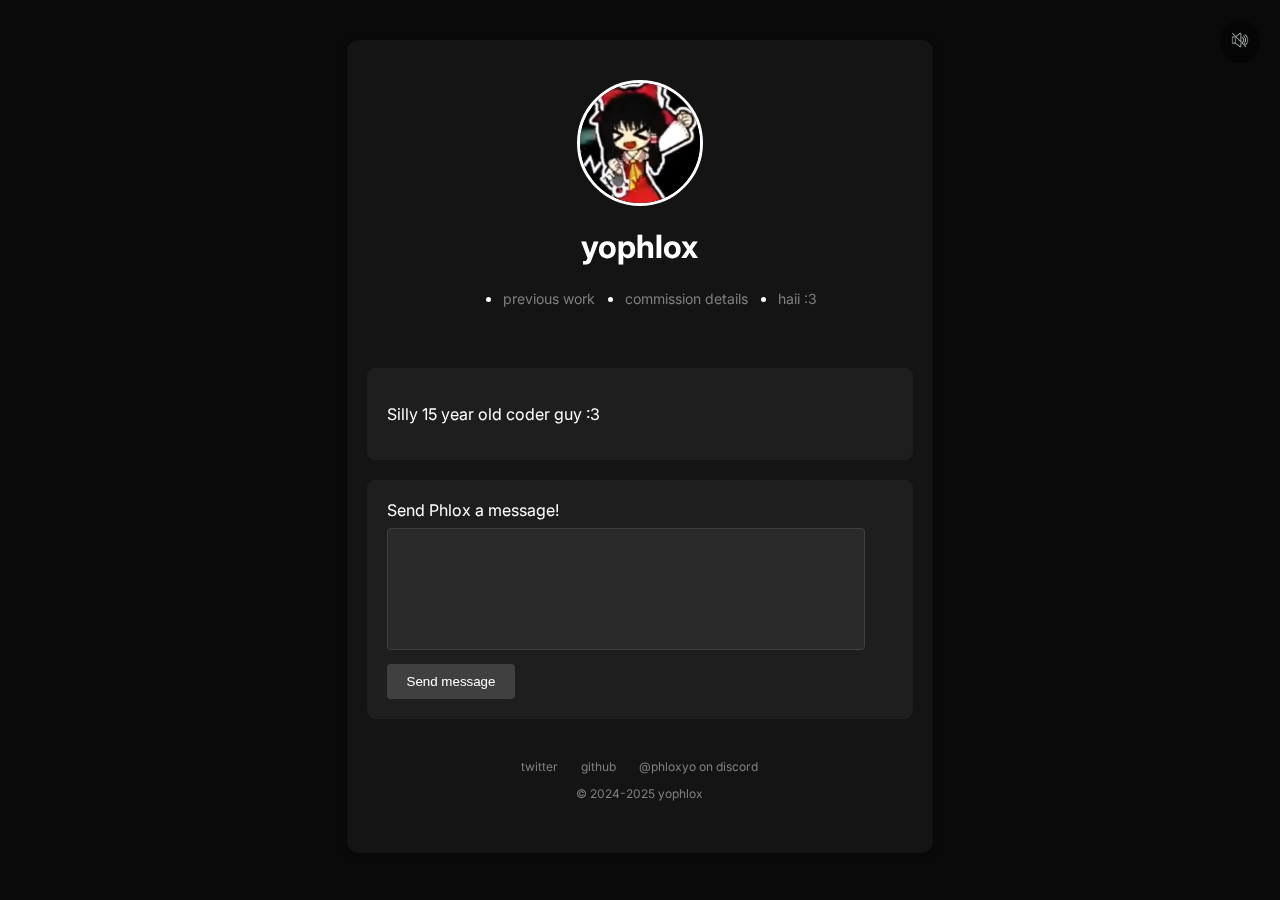
==== index.html @ 4f21f47d "yeah!" ====
<!DOCTYPE html>
<html lang="en">
<head>
    <meta charset="UTF-8">
    <meta name="viewport" content="width=device-width, initial-scale=1.0">
    <title>@yophlox</title>
    <link rel="icon" type="image/png" href="data/favicon.jpg">
    <link rel="stylesheet" href="styles.css">
    <link href="https://fonts.googleapis.com/css2?family=Inter:wght@400;600&display=swap" rel="stylesheet">
</head>
<body>
    <button id="muteButton" class="mute-button">
        <img src="data/mute.png" alt="Mute/Unmute">
    </button>
    <video autoplay loop playsinline class="bg-video">
        <source src="data/fukkireta.mp4" type="video/mp4">
    </video>
    <div class="container">
        <header>
            <img src="data/pfp.jpg" alt="Profile Picture" class="profile-pic">
            <h1>yophlox</h1>
            <nav>
                <ul>
                    <li><a href="data/work.html">previous work</a></li>
                    <li><a href="data/commissions.html">commission details</a></li>
                    <li><a href="#contact">haii :3</a></li>
                </ul>
            </nav>
        </header>

        <div class="content-card">
            <p>Silly 15 year old coder guy :3</p>
        </div>

        <div class="content-card" id="contact">
            <form id="contact-form">
                <label for="message">Send Phlox a message!</label>
                <textarea id="message" name="message" required></textarea>
                <button type="submit">Send message</button>
            </form>
        </div>

        <footer>
            <div class="social-media">
                <a href="https://twitter.com/yophlox">twitter</a>
                <a href="https://github.com/yophlox">github</a>
                <a href="https://discord.com/users/991532578643390564">@phloxyo on discord</a>
            </div>
            <p>© 2024-2025 yophlox</p>
        </footer>
    </div>
    <script src="site.js"></script>
</body>
</html>
---- styles.css ----
body {
    font-family: 'Inter', sans-serif;
    margin: 0;
    padding: 0;
    background-color: #0a0a0a;
    color: #ffffff;
    display: flex;
    flex-direction: column;
    min-height: 100vh;
    position: relative;
    overflow-x: hidden;
}

.bg-video {
    position: fixed;
    right: 0;
    bottom: 0;
    min-width: 100%;
    min-height: 100%;
    width: auto;
    height: auto;
    z-index: -1;
    filter: blur(10px) brightness(0.3);
    object-fit: cover;
}

.container {
    max-width: 800px;
    margin: 40px auto;
    padding: 20px;
    background-color: rgba(22, 22, 22, 0.8);
    border-radius: 12px;
    box-shadow: 0 4px 6px rgba(0, 0, 0, 0.2);
    backdrop-filter: blur(5px);
}

header {
    text-align: center;
    padding: 20px;
    background-color: transparent;
    box-shadow: none;
}

nav ul {
    display: flex;
    justify-content: center;
    gap: 30px;
    margin: 20px 0;
}

nav ul li a {
    color: #808080;
    text-decoration: none;
    font-size: 14px;
    transition: color 0.2s;
}

nav ul li a:hover {
    color: #ffffff;
}

.content-card {
    background-color: #1e1e1e;
    border-radius: 8px;
    padding: 20px;
    margin: 20px 0;
    transition: transform 0.2s, box-shadow 0.2s;
}

.content-card:hover {
    transform: translateY(-2px);
    box-shadow: 0 4px 12px rgba(0, 0, 0, 0.3);
}

.content-card h2 {
    color: #ffffff;
    margin-top: 0;
    font-size: 1.4em;
    border-bottom: 1px solid #404040;
    padding-bottom: 10px;
}

.content-card h3 {
    color: #808080;
    font-size: 1.2em;
    margin-top: 20px;
    margin-bottom: 10px;
}

.content-card ul {
    list-style: none;
    padding: 0;
}

.content-card ul li {
    margin: 12px 0;
    color: #ffffff;
    padding-left: 20px;
    position: relative;
}

.content-card ul li:before {
    content: "•";
    position: absolute;
    left: 0;
    color: #808080;
}

.content-card ul li a {
    color: #808080;
    text-decoration: none;
    transition: color 0.2s;
}

.content-card ul li a:hover {
    color: #ffffff;
}

footer {
    position: static;
    padding: 20px;
    text-align: center;
    background-color: transparent;
    color: #808080;
    font-size: 12px;
    box-shadow: none;
}

.social-media a {
    color: #808080;
    text-decoration: none;
    margin: 0 10px;
    font-size: 12px;
}

social-media a:hover {
    color: #ffffff;
}

.profile-pic {
    width: 120px;
    height: 120px;
    border-radius: 50%;
    margin: 0 auto 20px;
    display: block;
    object-fit: cover;
    border: 3px solid #ffffff;
}

.mute-button {
    position: fixed;
    top: 20px;
    right: 20px;
    background: none;
    border: none;
    cursor: pointer;
    z-index: 1000;
    padding: 8px;
    border-radius: 50%;
    background-color: rgba(0, 0, 0, 0.5);
    transition: background-color 0.2s;
}

.mute-button:hover {
    background-color: rgba(0, 0, 0, 0.8);
}

.mute-button img {
    width: 24px;
    height: 24px;
    filter: invert(1);
}

#contact-form textarea {
    width: 90%;
    min-height: 100px;
    background: #2a2a2a;
    border: 1px solid #404040;
    border-radius: 4px;
    color: #ffffff;
    padding: 10px;
    margin-top: 8px;
    resize: none;
}

#contact-form button {
    background: #404040;
    color: #ffffff;
    border: none;
    padding: 10px 20px;
    border-radius: 4px;
    margin-top: 10px;
    cursor: pointer;
    transition: background 0.2s;
}

#contact-form button:hover {
    background: #505050;
}
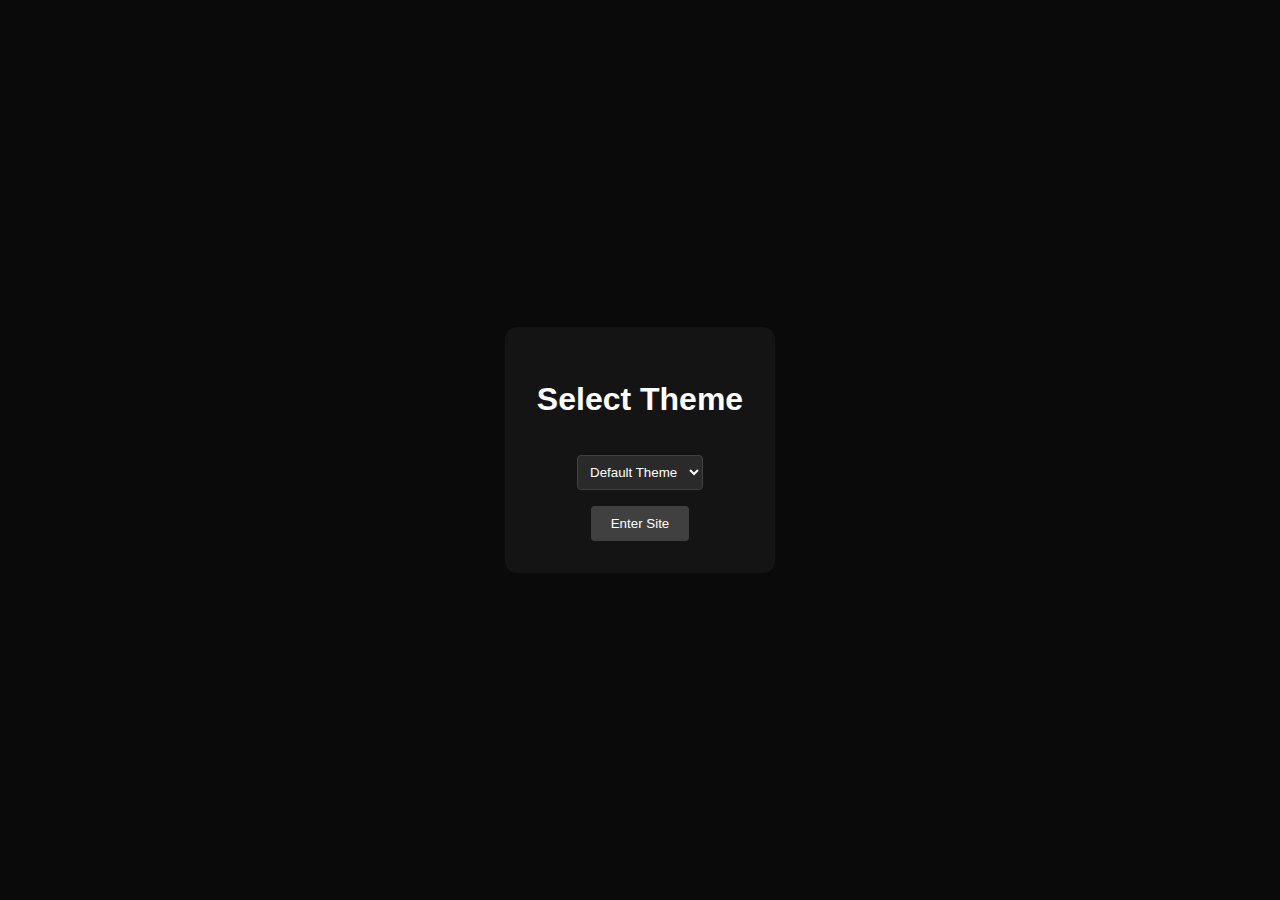
==== commit 58b70d83: "2000s theme I think" ====
--- a/index.html
+++ b/index.html
@@ -3,52 +3,62 @@
 <head>
     <meta charset="UTF-8">
     <meta name="viewport" content="width=device-width, initial-scale=1.0">
-    <title>@yophlox</title>
-    <link rel="icon" type="image/png" href="data/favicon.jpg">
-    <link rel="stylesheet" href="styles.css">
-    <link href="https://fonts.googleapis.com/css2?family=Inter:wght@400;600&display=swap" rel="stylesheet">
+    <title>Select Theme - @yophlox</title>
+    <style>
+        body {
+            font-family: 'Inter', sans-serif;
+            background: #0a0a0a;
+            color: #ffffff;
+            display: flex;
+            justify-content: center;
+            align-items: center;
+            height: 100vh;
+            margin: 0;
+        }
+        .theme-selector {
+            background: rgba(22, 22, 22, 0.8);
+            padding: 2rem;
+            border-radius: 12px;
+            text-align: center;
+        }
+        select {
+            background: #2a2a2a;
+            color: #ffffff;
+            padding: 8px;
+            border: 1px solid #404040;
+            border-radius: 4px;
+            margin: 1rem 0;
+        }
+        button {
+            background: #404040;
+            color: #ffffff;
+            border: none;
+            padding: 10px 20px;
+            border-radius: 4px;
+            cursor: pointer;
+            transition: background 0.2s;
+        }
+        button:hover {
+            background: #505050;
+        }
+    </style>
 </head>
 <body>
-    <button id="muteButton" class="mute-button">
-        <img src="data/mute.png" alt="Mute/Unmute">
-    </button>
-    <video autoplay loop playsinline class="bg-video">
-        <source src="data/fukkireta.mp4" type="video/mp4">
-    </video>
-    <div class="container">
-        <header>
-            <img src="data/pfp.jpg" alt="Profile Picture" class="profile-pic">
-            <h1>yophlox</h1>
-            <nav>
-                <ul>
-                    <li><a href="data/work.html">previous work</a></li>
-                    <li><a href="data/commissions.html">commission details</a></li>
-                    <li><a href="#contact">haii :3</a></li>
-                </ul>
-            </nav>
-        </header>
-
-        <div class="content-card">
-            <p>Silly 15 year old coder guy :3</p>
-        </div>
-
-        <div class="content-card" id="contact">
-            <form id="contact-form">
-                <label for="message">Send Phlox a message!</label>
-                <textarea id="message" name="message" required></textarea>
-                <button type="submit">Send message</button>
-            </form>
-        </div>
-
-        <footer>
-            <div class="social-media">
-                <a href="https://twitter.com/yophlox">twitter</a>
-                <a href="https://github.com/yophlox">github</a>
-                <a href="https://discord.com/users/991532578643390564">@phloxyo on discord</a>
-            </div>
-            <p>© 2024-2025 yophlox</p>
-        </footer>
+    <div class="theme-selector">
+        <h1>Select Theme</h1>
+        <select id="themeSelect">
+            <option value="default">Default Theme</option>
+            <option value="2000s">2000s Theme</option>
+        </select>
+        <br>
+        <button onclick="selectTheme()">Enter Site</button>
     </div>
-    <script src="site.js"></script>
+    <script>
+        function selectTheme() {
+            const theme = document.getElementById('themeSelect').value;
+            localStorage.setItem('selectedTheme', theme);
+            window.location.href = `themes/${theme}/index.html`;
+        }
+    </script>
 </body>
 </html>
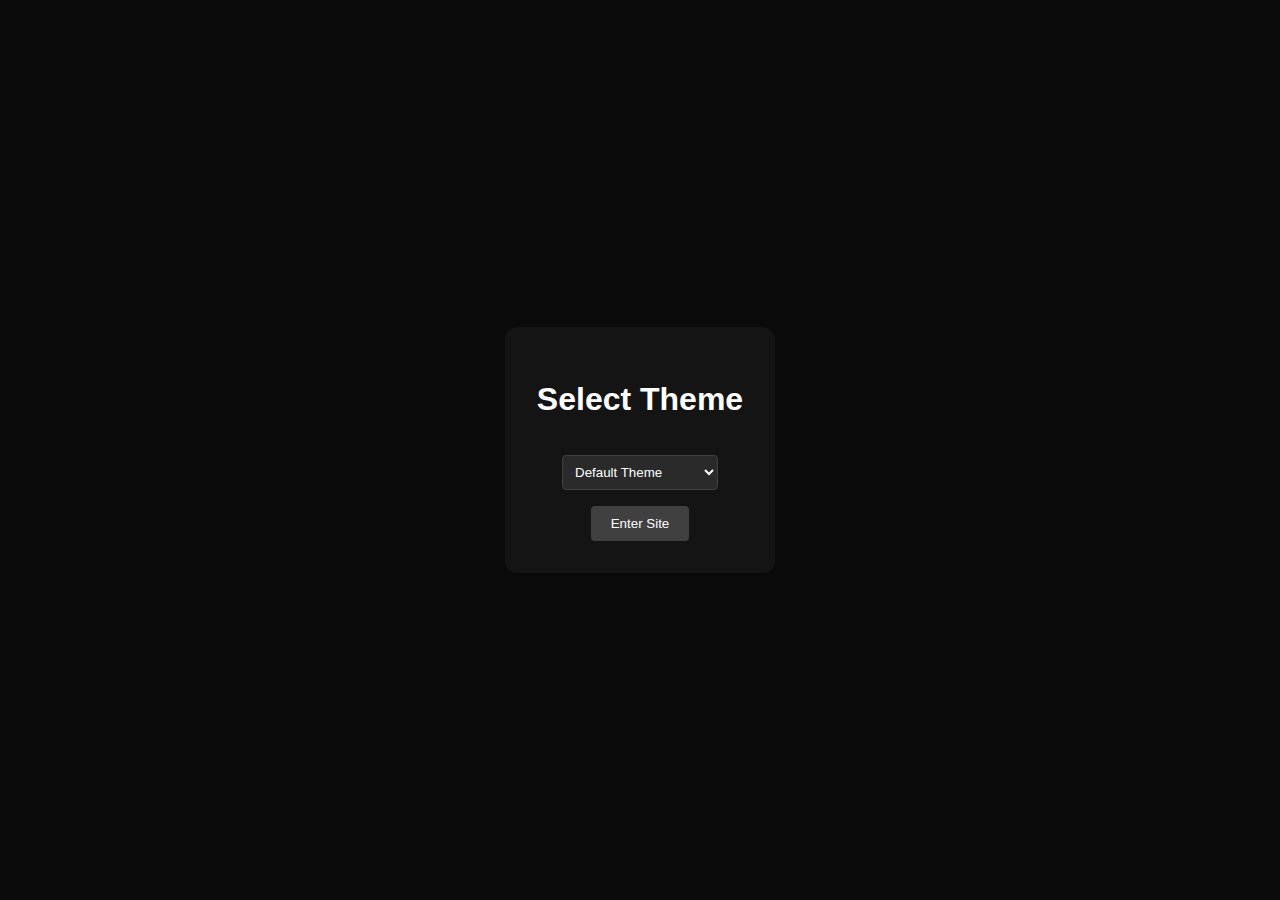
==== commit b3d6f173: "unfinished win 10 theme push" ====
--- a/index.html
+++ b/index.html
@@ -49,6 +49,7 @@
         <select id="themeSelect">
             <option value="default">Default Theme</option>
             <option value="2000s">2000s Theme</option>
+            <option value="win10">Windows 10 Theme</option>
         </select>
         <br>
         <button onclick="selectTheme()">Enter Site</button>
